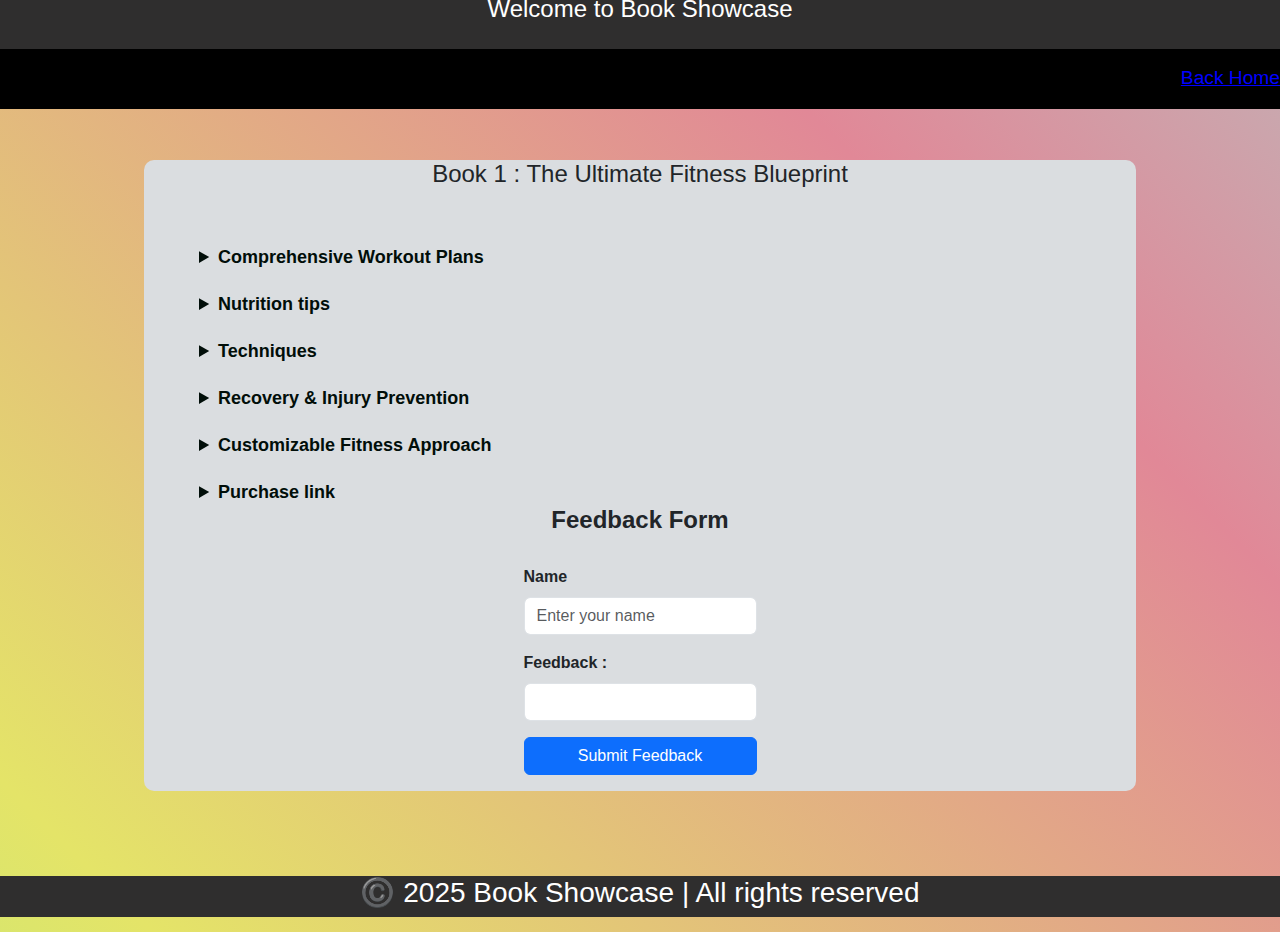
==== book1.html @ 61d4ab4e "0.0.1" ====
<!DOCTYPE html>
<html lang="en">
<head>
    <meta charset="UTF-8">
    <meta name="viewport" content="width=device-width, initial-scale=1.0">
    <title>Document</title>
    <link rel="stylesheet" href="/node_modules/bootstrap-icons/font/bootstrap-icons.css">
    <link href="https://cdn.jsdelivr.net/npm/bootstrap@5.3.3/dist/css/bootstrap.min.css" rel="stylesheet" integrity="sha384-QWTKZyjpPEjISv5WaRU9OFeRpok6YctnYmDr5pNlyT2bRjXh0JMhjY6hW+ALEwIH" crossorigin="anonymous">
    <link rel="stylesheet" href="book.css">
    <link rel="stylesheet" href="style.css">
</head>
<body>
    <header>
        <div>
            <h1>
                Welcome to Book Showcase
            </h1>
        </div>
        <nav>
            <a href="index.html">Back Home</a>
        </nav>
    </header>
    <section>
        <main>
            <h1>Book 1 : The Ultimate Fitness Blueprint</h1>
            <img src="images/book1.bdy.webp" alt="">
            <div class="didt">
                <details>
                    <summary>Comprehensive Workout Plans</summary>
                    <ul>
                        <li>Step-by-step routines for strength training</li>
                        <li>cardio, flexibility</li>
                        <li>functional fitness.</li>
                    </ul>
                </details>
                <details>
                    <summary>Nutrition tips</summary>
                    <ul>
                        <li>Meals plan</li>
                        <li>Muscles gain</li>
                        <li>Fat loss</li>
                    </ul>
                </details>
                <details>
                    <summary>Techniques</summary>
                     <p>Effective recovery techniques to prevent injuries and enhance performance</p>
                </details>
                <details>
                    <summary>Recovery & Injury Prevention</summary>
                    <p>Effective strategies to enhance muscle recovery, improve mobility, and prevent injuries.</p>
                </details>
                <details>
                    <summary>Customizable Fitness Approach</summary>
                    <p>Tailored plans for different fitness levels, goals, and lifestyles.</p>
                </details>
                <details>
                    <summary>Purchase link</summary>
                    <p><a href="">flipkart</a></p>
                </details>
            </div>
            <div class="container-fluid d-flex align-items-center justify-content-center ">
                <form class="mb-3 w-200">
                    <h1 class="fw-bold">Feedback Form</h1>
                    <div class="mb-3">
                        <label class="form-label fw-bold">Name</label>
                        <input type="text" name="" id="txtName" class="form-control w-100" placeholder="Enter your name">
                    </div>
                    <div class="mb-3">
                        <label class="form-label fw-bold">Feedback :</label>
                        <input type="text" name="" id="txtFeedback" class="form-control w-1000" >
                    </div>
                    <button type="submit" class="btn btn-primary w-100">Submit Feedback</button>
                </form>
             </div>
        </main>
    </section>
    <footer>
         <h3>©️ 2025 Book Showcase | All rights reserved</h2>
    </footer>
</body>
</html>
---- book.css ----
section{
    display: flex;
    flex-direction: column;
    justify-content: center;
    padding: 20px;
    margin-top: 20px;
}
main{
    background-color: rgb(218, 221, 224) ;
    border-radius: 10px;
    margin-top: 80px;
    height: 100%;
    width: 80%;
    margin: 50px auto;
    
}
h1 {
    font-size: 1.4rem;
    margin-bottom: 10px;
}
img{
    height: auto;
    max-width: 100%;
    object-fit: cover;
    display: block;
    margin: 10px auto;
}
.didt{
    margin: 25px 0 0 25px;
    font-size: medium;
     
}
details{
    margin-top: 20px;
    color: rgb(1, 14, 9);
    font-size: large;
    font-weight: bold;
    margin-left: 30px;
}
ul{
    color: rgb(143, 82, 209);
}
p{
    color: rgb(109, 107, 179);
}
.didt details ul{
    margin-top: 4px 0 15px -13px;
}
.fdb{
    display: flex;
    justify-content: center;
}
 
@media screen and (orientation : portrait) {
    main{
        margin-top: 3%;
        width: 90%;
    }
    section{
        display: flex;
        justify-content: center;
    }
}
---- style.css ----
*{
    font-family: 'Trebuchet MS', 'Lucida Sans Unicode', 'Lucida Grande', 'Lucida Sans', Arial, sans-serif;
}
h1 {
    font-size: 1.5rem;
    text-align: center;
    margin-bottom: 30px;
}
body {
    /* height: 100vh; */
    background: linear-gradient(45deg, rgb(236, 176, 201),rgb(137, 241, 142),rgb(228, 228, 104),rgb(225, 136, 151),rgb(154, 231, 221),rgb(153, 232, 153),rgb(230, 199, 142));
    background-size: 400% 400%;
    animation: anmt 10s infinite linear;
    position: relative ;
}

@keyframes anmt {
    0% {background-position: 0% 0%;}
    15%{background-position: 0% 25%;}
    25%{background-position: 0% 50%;}
    35%{background-position: 0% 75%;}

    50%{background-position: 0% 100%;}

    65%{background-position: 0% 0%;}
    75%{background-position: 0% 25%;}
    85%{background-position: 0% 50%;}
    100%{background-position:0% 75%;}
}

header{
    background-color: rgb(47, 46, 46);
    color: white;
    margin: -10px;
    margin-bottom:0px;
    text-decoration:2px black dashed;
    text-align: center;
    padding-top: 5px;
    height: 80px;
    
}
nav{
    background-color: black;
    height: 60px;
    display: flex;
    justify-content: end;
    align-items: center;
    margin-top: -5px;
}
 
.head{
    display: flex;
    justify-content: center;
    text-align: center;
}

a{
    
    color: blue;
    font-size: larger;
    margin-right: 10px;
     
}
footer{
    margin-bottom: 0px;
    margin: 15px -8px;
    background-color: rgb(47, 46, 46);
    color: white;
    display: flex;
    justify-content: center;
}
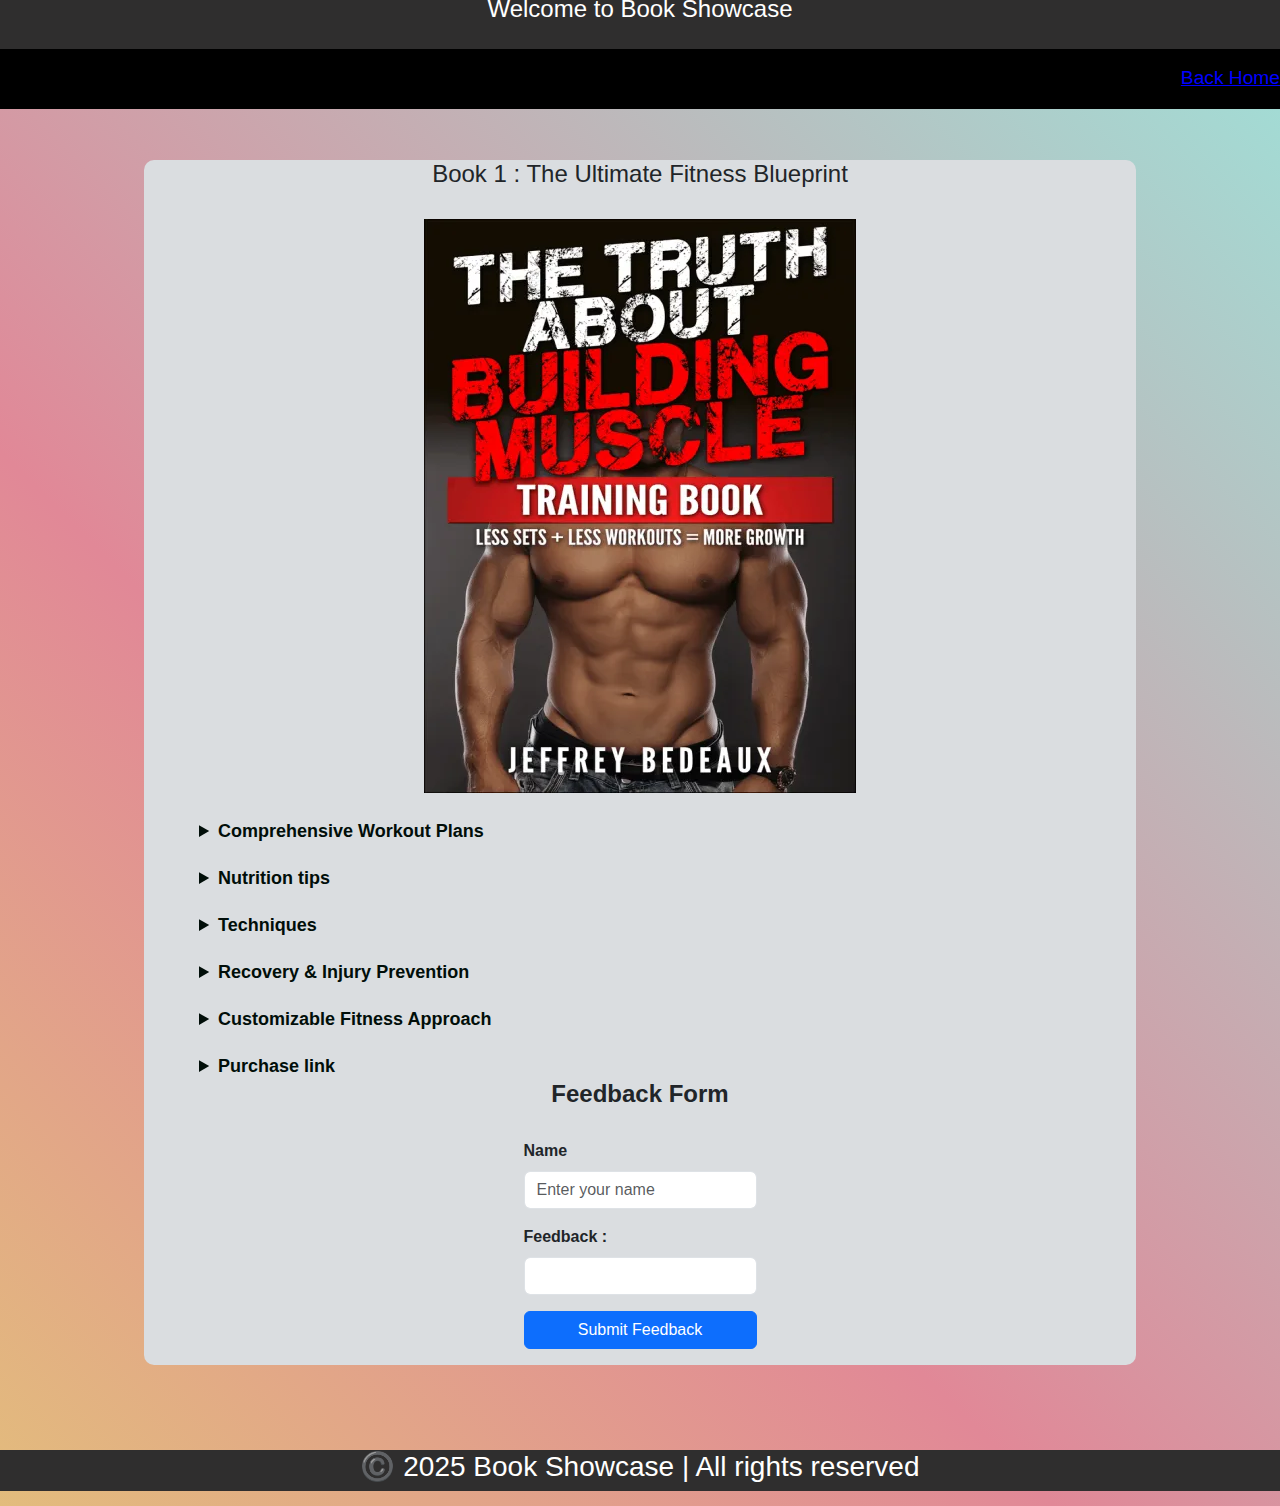
==== commit ee2df4e4: "0.02" ====
--- a/book1.html
+++ b/book1.html
@@ -23,7 +23,7 @@
     <section>
         <main>
             <h1>Book 1 : The Ultimate Fitness Blueprint</h1>
-            <img src="images/book1.bdy.webp" alt="">
+            <img src="images/book3fitness.webp" alt="">
             <div class="didt">
                 <details>
                     <summary>Comprehensive Workout Plans</summary>
